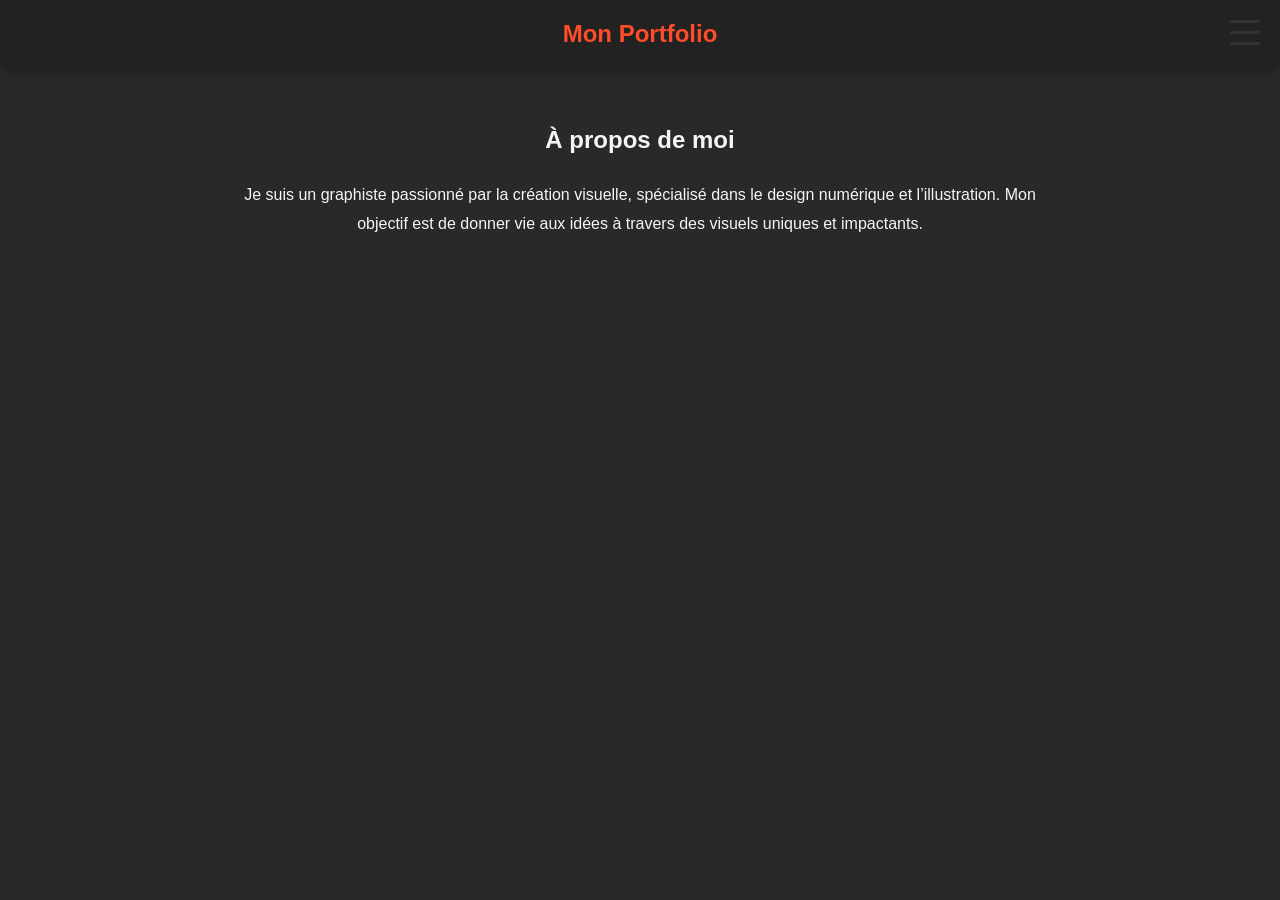
==== apropos.html @ 788feb21 "+++++" ====
<!DOCTYPE html>
<html lang="fr">
<head>
  <meta charset="UTF-8">
  <title>Compétences</title>
  <link rel="stylesheet" href="css/style.css">
</head>
<body>
    <!-- Bouton menu burger -->
        <div class="menu-burger" id="menuBurger">
            <div></div>
            <div></div>
            <div></div>
        </div>

        <!-- Menu déroulant -->
        <div class="menu" id="menu">
            <a href="index.html">Accueil</a>
            <a href="apropos.html">À propos</a>
            <a href="competences.html">Mes compétences</a>
            <a href="mes_projets.html">Mes_projets</a>
        </div>
  <header>
      <div class="logo">Mon Portfolio</div>
  </header>

<section class="about">
    <h2>À propos de moi</h2>
    <p>Je suis un graphiste passionné par la création visuelle, spécialisé dans le design numérique et l’illustration. Mon objectif est de donner vie aux idées à travers des visuels uniques et impactants.</p>
  </section>
    <script src="script.js"></script>
</body>
</html>
---- css/style.css ----
body {
  margin: 0;
  font-family: 'Poppins', sans-serif;
  background: #2b2828;
  color: #f5f5f5;
}

header {
  background: #222;
  padding: 20px;
  border-radius: 0 0 15px 15px;
  box-shadow: 0 4px 8px rgba(0, 0, 0, 0.3);
  text-align: center;
}

.logo {
  font-size: 1.5em;
  font-weight: bold;
  color: #ff4c29;
}

.hero {
  text-align: center;
  padding: 100px 20px;
  background: linear-gradient(135deg, #ff4c29, #1f1f1f);
}

.hero h1 {
  font-size: 3em;
  margin-bottom: 20px;
}

.hero p {
  font-size: 1.2em;
  color: #ddd;
}

/* Style du menu burger */
            .menu-burger {
                position: absolute;
                top: 20px;
                right: 20px;
                display: flex;
                flex-direction: column;
                justify-content: space-between;
                width: 30px;
                height: 25px;
                cursor: pointer;
                z-index: 1000;
            }

            .menu-burger div {
                width: 30px;
                height: 3px;
                background-color: #333;
                border-radius: 2px;
                transition: all 0.3s ease;
            }

            /* Style du menu déroulant */
            .menu {
                display: none;
                position: absolute;
                top: 60px;
                right: 20px;
                background-color: white;
                border: 1px solid #ccc;
                border-radius: 5px;
                box-shadow: 0 4px 8px rgba(0, 0, 0, 0.1);
                padding: 10px;
                z-index: 999;
            }

            .menu a {
                text-decoration: none;
                color: #333;
                display: block;
                padding: 10px;
            }

            .menu a:hover {
                background-color: #f0f0f0;
            }

.burger {
  display: none;
  font-size: 2em;
  cursor: pointer;
}

@media (max-width: 768px) {
  .nav-links {
    display: none;
    flex-direction: column;
    background: #222;
    position: absolute;
    top: 60px;
    right: 0;
    width: 200px;
  }
  .burger {
    display: block;
  }
  .hero h1 {
    font-size: 2em;
  }
  .hero p {
    font-size: 1em;
  }
  .hero {
    padding: 50px 20px;
  }
  .skills {
    margin: 30px auto;
    padding: 0 20px;
    grid-template-columns: 1fr;
    gap: 20px;
  }
  header {
    padding: 15px;
    border-radius: 0 0 10px 10px;
  }
  .about {
    margin: 30px auto;
    padding: 0 20px;
  }
  .projects .gallery {
    grid-template-columns: 1fr;
    gap: 15px;
  }
}

.skills {
  max-width: 1000px;
  margin: 50px auto;
  display: grid;
  grid-template-columns: repeat(auto-fit, minmax(300px, 1fr));
  gap: 30px;
  padding: 20px;
}

.skills h2 {
  grid-column: 1 / -1;
  text-align: center;
  margin-bottom: 40px;
  font-size: 2.5em;
  color: #ff4c29;
  text-shadow: 0 2px 4px rgba(0, 0, 0, 0.5);
}

.skill {
  background: #222;
  padding: 25px;
  border-radius: 15px;
  box-shadow: 0 8px 16px rgba(0, 0, 0, 0.4);
  transition: transform 0.3s ease, box-shadow 0.3s ease;
  text-align: center;
}

.skill:hover {
  transform: translateY(-10px);
  box-shadow: 0 12px 24px rgba(0, 0, 0, 0.6);
}

.skill span {
  display: block;
  font-size: 1.2em;
  font-weight: bold;
  margin-bottom: 15px;
  color: #ff4c29;
}

.bar {
  background: #444;
  border-radius: 10px;
  overflow: hidden;
  height: 12px;
  position: relative;
}

.progress {
  height: 12px;
  background: linear-gradient(90deg, #ff4c29, #ff9966);
  transition: width 1.5s ease-in-out;
  border-radius: 10px;
}

.about {
  max-width: 800px;
  margin: 50px auto;
  text-align: center;
  line-height: 1.8;
}

.projects .gallery {
  display: grid;
  grid-template-columns: repeat(auto-fit, minmax(250px, 1fr));
  gap: 20px;
  padding: 20px;
}

.projects img {
  width: 100%;
  border-radius: 10px;
  transition: transform 0.3s;
}

.projects img:hover {
  transform: scale(1.05);
}

@media (min-width: 769px) and (max-width: 1024px) {
  .hero h1 {
    font-size: 2.5em;
  }
  .projects .gallery {
    grid-template-columns: repeat(2, 1fr);
  }
  .skills {
    grid-template-columns: repeat(2, 1fr);
  }
  header {
    padding: 18px;
  }
}
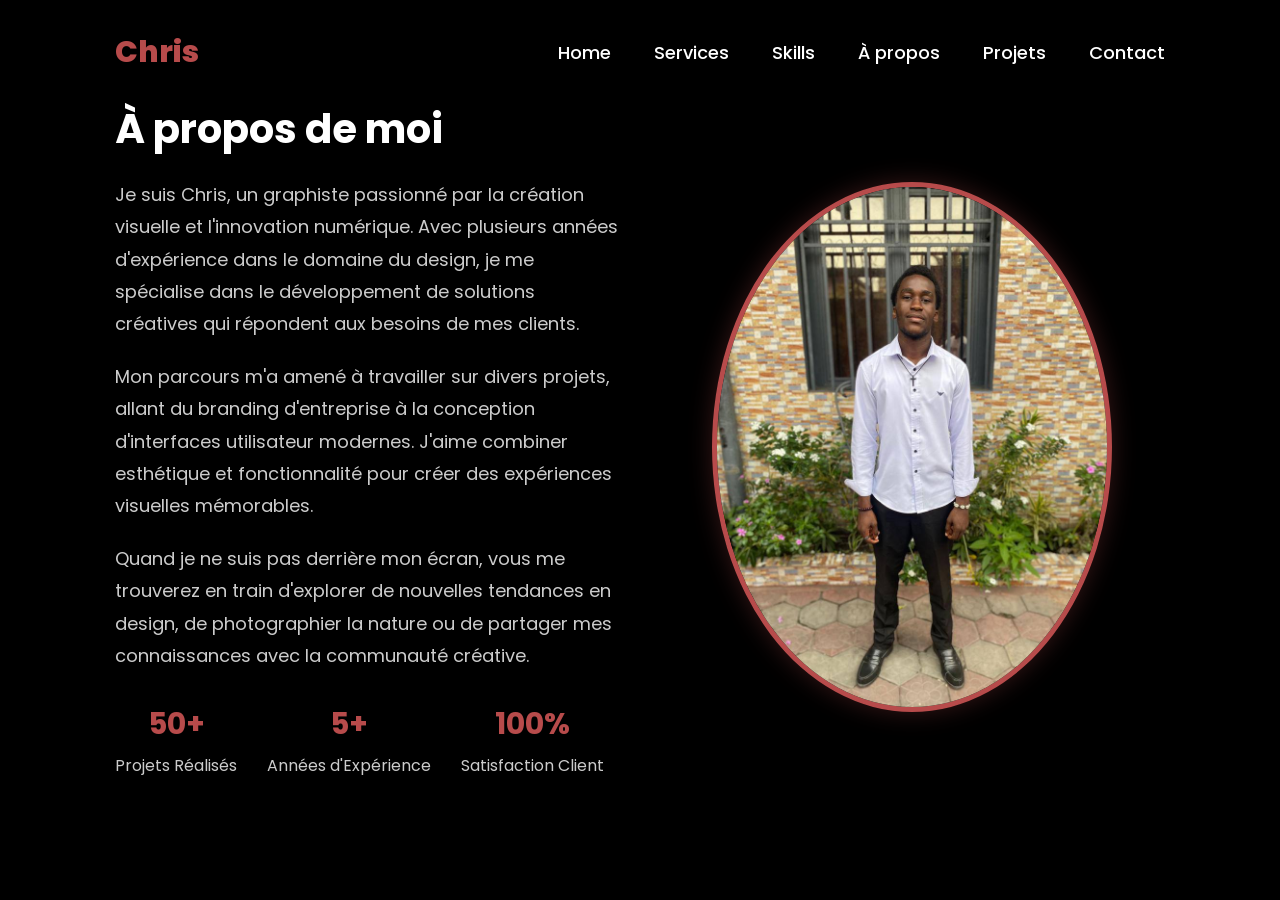
==== commit 109f5418: "++++++++" ====
--- a/apropos.html
+++ b/apropos.html
@@ -2,32 +2,51 @@
 <html lang="fr">
 <head>
   <meta charset="UTF-8">
-  <title>Compétences</title>
+  <meta name="viewport" content="width=device-width, initial-scale=1.0">
+  <title>À propos - Portfolio Graphiste</title>
   <link rel="stylesheet" href="css/style.css">
+  <link rel="stylesheet" href="https://cdnjs.cloudflare.com/ajax/libs/font-awesome/6.5.2/css/all.min.css">
 </head>
 <body>
-    <!-- Bouton menu burger -->
-        <div class="menu-burger" id="menuBurger">
-            <div></div>
-            <div></div>
-            <div></div>
+ <header>
+    <a href="#" class="logo">Chris</a>
+
+    <nav>
+        <a href="index.html">Home</a>
+        <a href="Services.html">Services</a>
+        <a href="Skills.html">Skills</a>
+        <a href="apropos.html" class="active">À propos</a>
+        <a href="mes_projets.html">Projets</a>
+        <a href="contact.html">Contact</a>
+    </nav>
+ </header>
+
+ <section class="about">
+    <div class="about-content">
+        <div class="about-text">
+            <h2>À propos de moi</h2>
+            <p>Je suis Chris, un graphiste passionné par la création visuelle et l'innovation numérique. Avec plusieurs années d'expérience dans le domaine du design, je me spécialise dans le développement de solutions créatives qui répondent aux besoins de mes clients.</p>
+            <p>Mon parcours m'a amené à travailler sur divers projets, allant du branding d'entreprise à la conception d'interfaces utilisateur modernes. J'aime combiner esthétique et fonctionnalité pour créer des expériences visuelles mémorables.</p>
+            <p>Quand je ne suis pas derrière mon écran, vous me trouverez en train d'explorer de nouvelles tendances en design, de photographier la nature ou de partager mes connaissances avec la communauté créative.</p>
+            <div class="about-stats">
+                <div class="stat">
+                    <h3>50+</h3>
+                    <p>Projets Réalisés</p>
+                </div>
+                <div class="stat">
+                    <h3>5+</h3>
+                    <p>Années d'Expérience</p>
+                </div>
+                <div class="stat">
+                    <h3>100%</h3>
+                    <p>Satisfaction Client</p>
+                </div>
+            </div>
         </div>
-
-        <!-- Menu déroulant -->
-        <div class="menu" id="menu">
-            <a href="index.html">Accueil</a>
-            <a href="apropos.html">À propos</a>
-            <a href="competences.html">Mes compétences</a>
-            <a href="mes_projets.html">Mes_projets</a>
+        <div class="about-image">
+            <img src="assets/img/img22.jpg" alt="Chris">
         </div>
-  <header>
-      <div class="logo">Mon Portfolio</div>
-  </header>
-
-<section class="about">
-    <h2>À propos de moi</h2>
-    <p>Je suis un graphiste passionné par la création visuelle, spécialisé dans le design numérique et l’illustration. Mon objectif est de donner vie aux idées à travers des visuels uniques et impactants.</p>
-  </section>
-    <script src="script.js"></script>
+    </div>
+ </section>
 </body>
 </html>
--- a/css/style.css
+++ b/css/style.css
@@ -1,225 +1,815 @@
-body {
+@import url('https://fonts.googleapis.com/css2?family=poppins:wght@100;200;300;400;500;600&display=swap');
+
+*{
   margin: 0;
-  font-family: 'Poppins', sans-serif;
-  background: #2b2828;
-  color: #f5f5f5;
-}
-
-header {
-  background: #222;
-  padding: 20px;
-  border-radius: 0 0 15px 15px;
-  box-shadow: 0 4px 8px rgba(0, 0, 0, 0.3);
-  text-align: center;
-}
-
-.logo {
-  font-size: 1.5em;
-  font-weight: bold;
-  color: #ff4c29;
-}
-
-.hero {
-  text-align: center;
-  padding: 100px 20px;
-  background: linear-gradient(135deg, #ff4c29, #1f1f1f);
-}
-
-.hero h1 {
-  font-size: 3em;
-  margin-bottom: 20px;
-}
-
-.hero p {
-  font-size: 1.2em;
-  color: #ddd;
-}
-
-/* Style du menu burger */
-            .menu-burger {
-                position: absolute;
-                top: 20px;
-                right: 20px;
-                display: flex;
-                flex-direction: column;
-                justify-content: space-between;
-                width: 30px;
-                height: 25px;
-                cursor: pointer;
-                z-index: 1000;
-            }
-
-            .menu-burger div {
-                width: 30px;
-                height: 3px;
-                background-color: #333;
-                border-radius: 2px;
-                transition: all 0.3s ease;
-            }
-
-            /* Style du menu déroulant */
-            .menu {
-                display: none;
-                position: absolute;
-                top: 60px;
-                right: 20px;
-                background-color: white;
-                border: 1px solid #ccc;
-                border-radius: 5px;
-                box-shadow: 0 4px 8px rgba(0, 0, 0, 0.1);
-                padding: 10px;
-                z-index: 999;
-            }
-
-            .menu a {
-                text-decoration: none;
-                color: #333;
-                display: block;
-                padding: 10px;
-            }
-
-            .menu a:hover {
-                background-color: #f0f0f0;
-            }
-
-.burger {
-  display: none;
-  font-size: 2em;
+  padding: 0;
+  box-sizing: border-box;
+  text-decoration: none;
+  border: none;
+  outline: none;
+  font-family: 'poppins', sans-serif;
+}
+
+html{
+  font-size: 62.5%;
+}
+
+body{
+  width: 100%;
+  height: 100vh;
+  overflow-x: hidden;
+  background-color: black;
+  color: white;
+}
+
+header{
+  margin-top: 20px;
+  position: fixed;
+  top: 0;
+  left: 0;
+  width: 100%;
+  padding: 1rem 9%;
+  background-color: transparent;
+  filter: drop-shadow(10px);
+  display: flex;
+  justify-content: space-between;
+  align-items: center;
+  z-index: 100;
+}
+
+.logo{
+  font-size: 3rem;
+  color: #b74b4b;
+  font-weight: 800;
   cursor: pointer;
-}
-
-@media (max-width: 768px) {
-  .nav-links {
+  transition: 0.5s ease;
+}
+
+.logo:hover{
+  transform: scale(1.1);
+}
+
+nav a{
+  font-size: 1.8rem;
+  color: white;
+  margin-left: 4rem;
+  font-weight: 500;
+  transition: 0.3s ease;
+  border-bottom: 3px solid transparent;
+}
+
+nav a:hover,
+nav a:active{
+  color: #b74b4b;
+  border-bottom: 3px solid #b74b4b;
+}
+
+@media(max-width:995px){
+  nav{
+    position: absolute;
     display: none;
+    top: 0;
+    right: 0;
+    width: 40%;
+    border-left: 3px solid #b74b4b;
+    border-bottom: 3px solid #b74b4b;
+    border-bottom-left-radius: 2rem;
+    padding: 1rem solid;
+    background-color: black;
+    border-top: 0.1rem solid rgba(0,0,0,0,1);
+  }
+
+  nav.active{
+    display: block;
+  }
+
+  nav a:hover,
+  nav a.active{
+    padding: 1rem;
+    border-radius: 0.5rem;
+    border-bottom: 0.5rem solid #b74b4b;
+  }
+}
+
+section{
+  min-height: 100vh;
+  padding: 12rem 9% 5rem;
+}
+
+.home{
+  display: flex;
+  justify-content: center;
+  align-items: center;
+  gap: 8rem;
+  background-color: black;
+}
+
+.home .home-content h1{
+  font-size: 6rem;
+  font-weight: 700;
+  line-height: 1.3;
+}
+
+span{
+  color: #b74b4b;
+}
+
+.home-content h3{
+  font-size: 4rem;
+  margin-bottom: 1rem;
+  font-weight: 700;
+}
+
+.home-content p{
+  font-size: 1.6rem;
+}
+.home-img{
+  border-radius: 50%;
+}
+
+.home-img img{
+  position: relative;
+  width: 32vw;
+  border-radius: 50%;
+  box-shadow: 0 0 25px solid #b74b4b;
+  cursor: pointer;
+  transition: 0.2s linear;
+}
+
+.home-img img:hover{
+  font-size: 1.8rem;
+  font-weight: 500;
+}
+
+.social-icons a{
+  display: inline-flex;
+  justify-content: center;
+  align-items: center;
+  width: 4rem;
+  height: 4rem;
+  background-color: transparent;
+  border: 0.2rem solid #b74b4b;
+  font-size: 2rem;
+  border-radius: 50%;
+  margin: 3rem 1.5rem 3rem 0;
+  transition: 0.3s ease;
+  color: #b74b4b;
+}
+
+.social-icons a:hover{
+  color: black;
+  transform: scale(1.3) translateY(-5px);
+  background-color: #b74b4b;
+  box-shadow: 0 0 25px #b74b4b;
+}
+
+.btn{
+  display: inline-block;
+  padding: 1rem 2.8rem;
+  background-color: black;
+  border-radius: 4rem;
+  font-size: 1.6rem;
+  color: #b74b4b;
+  letter-spacing: 0.3rem;
+  font-weight: 600;
+  border: 2px solid #b74b4b;
+  transition: 0.3s ease;
+  cursor: pointer;
+}
+
+.btn:hover{
+  transform: scale3d(1.03);
+  background-color: #b74b4b;
+  color: black;
+  box-shadow: 0 0 25px #b74b4b; 
+}
+
+.typing-text{
+  font-size: 34px;
+  font-weight: 600;
+  min-width: 280px;
+}
+
+.typing-text span{
+  position: relative;
+}
+
+.typing-text span::before{
+  content:"software Developper";
+  color: #b74b4b;
+  animation: words 20s infinite;
+}
+
+.typing-text span::after{
+  content:"";
+  position: absolute;
+  width: calc(100% + 8px);
+  height: 100%;
+  border-left: 3px solid black;
+  right: -8;
+  animation: cursor 0.6s infinite;
+}
+
+@keyframes cursor{
+  to{
+    border-left: 3px solid #b74b4b;
+  }
+}
+
+@keyframes words{
+  0%, 20%{
+    content:"web Developer";
+  }
+    21%, 40%{
+      content: "Developer"
+    }
+
+    41%, 60%{
+      content:"web Designer";
+    }
+
+    61%, 80%{
+      content:"Gamer";
+    }
+
+    81%, 100%{
+      content:"web backend";
+    }
+}
+
+@media(max-width: 1000px){
+  .home{
+    gap: 4rem;
+  }
+}
+
+@media(max-width:995px){
+  .home{
     flex-direction: column;
-    background: #222;
-    position: absolute;
-    top: 60px;
-    right: 0;
-    width: 200px;
-  }
-  .burger {
-    display: block;
-  }
-  .hero h1 {
-    font-size: 2em;
-  }
-  .hero p {
-    font-size: 1em;
-  }
-  .hero {
-    padding: 50px 20px;
-  }
-  .skills {
-    margin: 30px auto;
-    padding: 0 20px;
-    grid-template-columns: 1fr;
-    gap: 20px;
-  }
-  header {
-    padding: 15px;
-    border-radius: 0 0 10px 10px;
-  }
-  .about {
-    margin: 30px auto;
-    padding: 0 20px;
-  }
-  .projects .gallery {
-    grid-template-columns: 1fr;
-    gap: 15px;
-  }
-}
-
-.skills {
-  max-width: 1000px;
-  margin: 50px auto;
+    margin: 5rem 4rem;
+  }
+
+  .home .home-content h3{
+    font-size: 2.5rem;
+  }
+
+  .home-content h1{
+    font-size: 5rem;
+  }
+
+  .home-img img{
+    width: 70vh;
+    margin-top: 4rem;
+  }
+}
+
+/* Services Section */
+.services {
+  display: flex;
+  justify-content: center;
+  align-items: center;
+  min-height: 100vh;
+  background-color: black;
+  padding: 5rem 9%;
+}
+
+.services-content {
+  text-align: center;
+  max-width: 1200px;
+}
+
+.services-content h2 {
+  font-size: 4rem;
+  font-weight: 700;
+  margin-bottom: 2rem;
+  color: white;
+}
+
+.services-content p {
+  font-size: 1.8rem;
+  margin-bottom: 4rem;
+  color: #ccc;
+}
+
+.services-grid {
   display: grid;
   grid-template-columns: repeat(auto-fit, minmax(300px, 1fr));
-  gap: 30px;
-  padding: 20px;
-}
-
-.skills h2 {
-  grid-column: 1 / -1;
-  text-align: center;
-  margin-bottom: 40px;
-  font-size: 2.5em;
-  color: #ff4c29;
-  text-shadow: 0 2px 4px rgba(0, 0, 0, 0.5);
+  gap: 3rem;
+}
+
+.service-item {
+  background-color: #111;
+  padding: 3rem;
+  border-radius: 1rem;
+  border: 2px solid #b74b4b;
+  transition: 0.3s ease;
+  text-align: center;
+}
+
+.service-item:hover {
+  transform: translateY(-10px);
+  box-shadow: 0 10px 30px rgba(183, 75, 75, 0.3);
+}
+
+.service-item i {
+  font-size: 4rem;
+  color: #b74b4b;
+  margin-bottom: 2rem;
+}
+
+.service-item h3 {
+  font-size: 2.4rem;
+  font-weight: 600;
+  margin-bottom: 1.5rem;
+  color: white;
+}
+
+.service-item p {
+  font-size: 1.6rem;
+  color: #ccc;
+  line-height: 1.6;
+}
+
+@media(max-width: 768px) {
+  .services-grid {
+    grid-template-columns: 1fr;
+  }
+
+  .services-content h2 {
+    font-size: 3rem;
+  }
+
+  .service-item {
+    padding: 2rem;
+  }
+}
+
+/* Skills Section */
+.skills {
+  display: flex;
+  justify-content: center;
+  align-items: center;
+  min-height: 100vh;
+  background-color: black;
+  padding: 5rem 9%;
+}
+
+.skills-content {
+  text-align: center;
+  max-width: 1200px;
+}
+
+.skills-content h2 {
+  font-size: 4rem;
+  font-weight: 700;
+  margin-bottom: 2rem;
+  color: white;
+}
+
+.skills-content p {
+  font-size: 1.8rem;
+  margin-bottom: 4rem;
+  color: #ccc;
+}
+
+.skills-grid {
+  display: grid;
+  grid-template-columns: repeat(auto-fit, minmax(400px, 1fr));
+  gap: 4rem;
+}
+
+.skill-category {
+  background-color: #111;
+  padding: 3rem;
+  border-radius: 1rem;
+  border: 2px solid #b74b4b;
+}
+
+.skill-category h3 {
+  font-size: 2.4rem;
+  font-weight: 600;
+  margin-bottom: 2rem;
+  color: white;
+  text-align: center;
 }
 
 .skill {
-  background: #222;
-  padding: 25px;
-  border-radius: 15px;
-  box-shadow: 0 8px 16px rgba(0, 0, 0, 0.4);
-  transition: transform 0.3s ease, box-shadow 0.3s ease;
-  text-align: center;
-}
-
-.skill:hover {
-  transform: translateY(-10px);
-  box-shadow: 0 12px 24px rgba(0, 0, 0, 0.6);
+  margin-bottom: 2rem;
 }
 
 .skill span {
   display: block;
-  font-size: 1.2em;
-  font-weight: bold;
-  margin-bottom: 15px;
-  color: #ff4c29;
+  font-size: 1.6rem;
+  font-weight: 500;
+  color: white;
+  margin-bottom: 0.5rem;
 }
 
 .bar {
-  background: #444;
-  border-radius: 10px;
+  width: 100%;
+  height: 1rem;
+  background-color: #333;
+  border-radius: 0.5rem;
   overflow: hidden;
-  height: 12px;
+}
+
+.progress {
+  height: 100%;
+  background-color: #b74b4b;
+  border-radius: 0.5rem;
+  transition: width 0.3s ease;
+}
+
+@media(max-width: 768px) {
+  .skills-grid {
+    grid-template-columns: 1fr;
+  }
+
+  .skills-content h2 {
+    font-size: 3rem;
+  }
+
+  .skill-category {
+    padding: 2rem;
+  }
+}
+
+/* Projects Section */
+.projects {
+  display: flex;
+  justify-content: center;
+  align-items: center;
+  min-height: 100vh;
+  background-color: black;
+  padding: 5rem 9%;
+}
+
+.projects-content {
+  text-align: center;
+  max-width: 1200px;
+}
+
+.projects-content h2 {
+  font-size: 4rem;
+  font-weight: 700;
+  margin-bottom: 2rem;
+  color: white;
+}
+
+.projects-content p {
+  font-size: 1.8rem;
+  margin-bottom: 4rem;
+  color: #ccc;
+}
+
+.projects-grid {
+  display: grid;
+  grid-template-columns: repeat(auto-fit, minmax(300px, 1fr));
+  gap: 3rem;
+}
+
+.project-item {
   position: relative;
-}
-
-.progress {
-  height: 12px;
-  background: linear-gradient(90deg, #ff4c29, #ff9966);
-  transition: width 1.5s ease-in-out;
-  border-radius: 10px;
-}
-
+  overflow: hidden;
+  border-radius: 1rem;
+  border: 2px solid #b74b4b;
+  transition: 0.3s ease;
+}
+
+.project-item:hover {
+  transform: scale(1.05);
+  box-shadow: 0 10px 30px rgba(183, 75, 75, 0.3);
+}
+
+.project-item img {
+  width: 100%;
+  height: 250px;
+  object-fit: cover;
+  display: block;
+}
+
+.project-overlay {
+  position: absolute;
+  top: 0;
+  left: 0;
+  width: 100%;
+  height: 100%;
+  background-color: rgba(0, 0, 0, 0.8);
+  display: flex;
+  flex-direction: column;
+  justify-content: center;
+  align-items: center;
+  opacity: 0;
+  transition: 0.3s ease;
+  padding: 2rem;
+  text-align: center;
+}
+
+.project-item:hover .project-overlay {
+  opacity: 1;
+}
+
+.project-overlay h3 {
+  font-size: 2.4rem;
+  font-weight: 600;
+  margin-bottom: 1rem;
+  color: white;
+}
+
+.project-overlay p {
+  font-size: 1.6rem;
+  color: #ccc;
+  margin-bottom: 2rem;
+  line-height: 1.6;
+}
+
+.project-link {
+  display: inline-block;
+  padding: 0.8rem 2rem;
+  background-color: #b74b4b;
+  color: white;
+  text-decoration: none;
+  border-radius: 0.5rem;
+  font-weight: 500;
+  transition: 0.3s ease;
+}
+
+.project-link:hover {
+  background-color: white;
+  color: #b74b4b;
+}
+
+@media(max-width: 768px) {
+  .projects-grid {
+    grid-template-columns: 1fr;
+  }
+
+  .projects-content h2 {
+    font-size: 3rem;
+  }
+
+  .project-overlay {
+    padding: 1rem;
+  }
+
+  .project-overlay h3 {
+    font-size: 2rem;
+  }
+
+  .project-overlay p {
+    font-size: 1.4rem;
+  }
+}
+
+/* Contact Section */
+.contact {
+  display: flex;
+  justify-content: center;
+  align-items: center;
+  min-height: 100vh;
+  background-color: black;
+  padding: 5rem 9%;
+}
+
+.contact-content {
+  text-align: center;
+  max-width: 1200px;
+}
+
+.contact-content h2 {
+  font-size: 4rem;
+  font-weight: 700;
+  margin-bottom: 2rem;
+  color: white;
+}
+
+.contact-content p {
+  font-size: 1.8rem;
+  margin-bottom: 4rem;
+  color: #ccc;
+}
+
+.contact-grid {
+  display: grid;
+  grid-template-columns: 1fr 1fr;
+  gap: 4rem;
+  align-items: start;
+}
+
+.contact-info {
+  background-color: #111;
+  padding: 3rem;
+  border-radius: 1rem;
+  border: 2px solid #b74b4b;
+}
+
+.contact-info h3 {
+  font-size: 2.4rem;
+  font-weight: 600;
+  margin-bottom: 2rem;
+  color: white;
+  text-align: center;
+}
+
+.info-item {
+  display: flex;
+  align-items: center;
+  margin-bottom: 2rem;
+}
+
+.info-item i {
+  font-size: 2rem;
+  color: #b74b4b;
+  margin-right: 1.5rem;
+  width: 3rem;
+  text-align: center;
+}
+
+.info-item span {
+  font-size: 1.6rem;
+  color: #ccc;
+}
+
+.social-links {
+  display: flex;
+  justify-content: center;
+  gap: 2rem;
+  margin-top: 3rem;
+}
+
+.social-links a {
+  font-size: 2.5rem;
+  color: #b74b4b;
+  transition: 0.3s ease;
+}
+
+.social-links a:hover {
+  color: white;
+  transform: scale(1.2);
+}
+
+.contact-form {
+  background-color: #111;
+  padding: 3rem;
+  border-radius: 1rem;
+  border: 2px solid #b74b4b;
+}
+
+.form-group {
+  margin-bottom: 2rem;
+}
+
+.form-group input,
+.form-group textarea {
+  width: 100%;
+  padding: 1.5rem;
+  background-color: #222;
+  border: 1px solid #444;
+  border-radius: 0.5rem;
+  color: white;
+  font-size: 1.6rem;
+  font-family: 'Poppins', sans-serif;
+}
+
+.form-group input::placeholder,
+.form-group textarea::placeholder {
+  color: #aaa;
+}
+
+.form-group textarea {
+  resize: vertical;
+  min-height: 120px;
+}
+
+.btn {
+  display: inline-block;
+  padding: 1.5rem 3rem;
+  background-color: #b74b4b;
+  color: white;
+  border: none;
+  border-radius: 0.5rem;
+  font-size: 1.6rem;
+  font-weight: 600;
+  cursor: pointer;
+  transition: 0.3s ease;
+  text-decoration: none;
+}
+
+.btn:hover {
+  background-color: white;
+  color: #b74b4b;
+  transform: translateY(-2px);
+  box-shadow: 0 5px 15px rgba(183, 75, 75, 0.3);
+}
+
+@media(max-width: 768px) {
+  .contact-grid {
+    grid-template-columns: 1fr;
+  }
+
+  .contact-content h2 {
+    font-size: 3rem;
+  }
+
+  .contact-info,
+  .contact-form {
+    padding: 2rem;
+  }
+
+  .info-item {
+    flex-direction: column;
+    text-align: center;
+  }
+
+  .info-item i {
+    margin-right: 0;
+    margin-bottom: 0.5rem;
+  }
+}
+
+/* About Section */
 .about {
-  max-width: 800px;
-  margin: 50px auto;
-  text-align: center;
+  display: flex;
+  justify-content: center;
+  align-items: center;
+  min-height: 100vh;
+  background-color: black;
+  padding: 5rem 9%;
+}
+
+.about-content {
+  display: grid;
+  grid-template-columns: 1fr 1fr;
+  gap: 4rem;
+  align-items: center;
+  max-width: 1200px;
+}
+
+.about-text h2 {
+  font-size: 4rem;
+  font-weight: 700;
+  margin-bottom: 2rem;
+  color: white;
+}
+
+.about-text p {
+  font-size: 1.8rem;
+  color: #ccc;
   line-height: 1.8;
-}
-
-.projects .gallery {
-  display: grid;
-  grid-template-columns: repeat(auto-fit, minmax(250px, 1fr));
-  gap: 20px;
-  padding: 20px;
-}
-
-.projects img {
+  margin-bottom: 2rem;
+}
+
+.about-stats {
+  display: flex;
+  gap: 3rem;
+  margin-top: 3rem;
+}
+
+.stat {
+  text-align: center;
+}
+
+.stat h3 {
+  font-size: 3rem;
+  font-weight: 700;
+  color: #b74b4b;
+  margin-bottom: 0.5rem;
+}
+
+.stat p {
+  font-size: 1.6rem;
+  color: #ccc;
+}
+
+.about-image {
+  text-align: center;
+}
+
+.about-image img {
   width: 100%;
-  border-radius: 10px;
-  transition: transform 0.3s;
-}
-
-.projects img:hover {
-  transform: scale(1.05);
-}
-
-@media (min-width: 769px) and (max-width: 1024px) {
-  .hero h1 {
-    font-size: 2.5em;
-  }
-  .projects .gallery {
-    grid-template-columns: repeat(2, 1fr);
-  }
-  .skills {
-    grid-template-columns: repeat(2, 1fr);
-  }
-  header {
-    padding: 18px;
+  max-width: 400px;
+  border-radius: 50%;
+  border: 5px solid #b74b4b;
+  box-shadow: 0 0 25px rgba(183, 75, 75, 0.3);
+}
+
+@media(max-width: 768px) {
+  .about-content {
+    grid-template-columns: 1fr;
+    text-align: center;
+  }
+
+  .about-text h2 {
+    font-size: 3rem;
+  }
+
+  .about-stats {
+    justify-content: center;
+    flex-wrap: wrap;
+  }
+
+  .stat {
+    flex: 1 1 30%;
+    min-width: 100px;
   }
 }
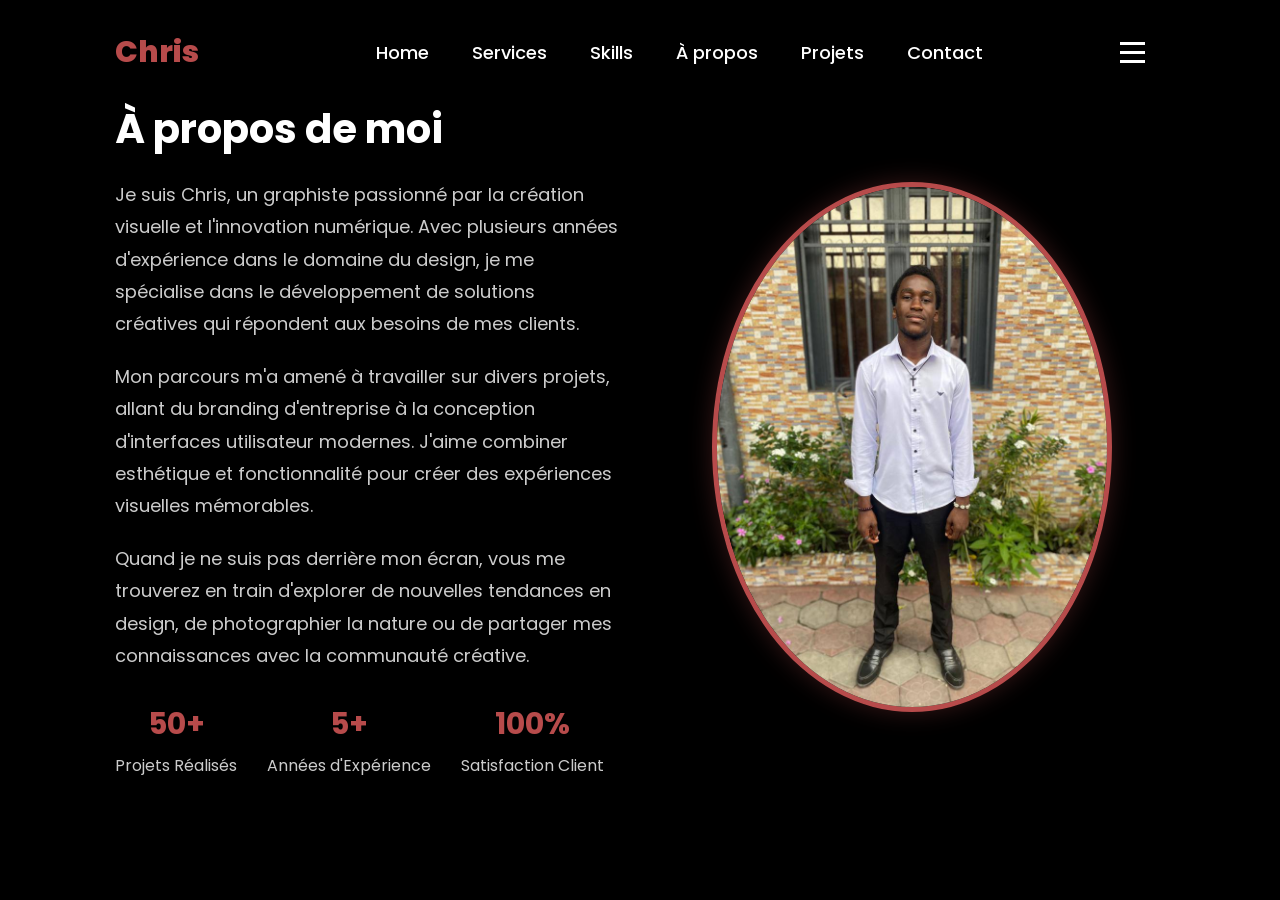
==== commit 98a76a19: "+++++" ====
--- a/apropos.html
+++ b/apropos.html
@@ -19,6 +19,21 @@
         <a href="mes_projets.html">Projets</a>
         <a href="contact.html">Contact</a>
     </nav>
+
+    <div class="menu-burger" id="menuBurger">
+        <div></div>
+        <div></div>
+        <div></div>
+    </div>
+
+    <div class="menu" id="menu">
+        <a href="index.html">Home</a>
+        <a href="Services.html">Services</a>
+        <a href="Skills.html">Skills</a>
+        <a href="apropos.html">À propos</a>
+        <a href="mes_projets.html">Projets</a>
+        <a href="contact.html">Contact</a>
+    </div>
  </header>
 
  <section class="about">
@@ -48,5 +63,6 @@
         </div>
     </div>
  </section>
+ <script src="script.js"></script>
 </body>
 </html>
--- a/css/style.css
+++ b/css/style.css
@@ -64,30 +64,56 @@
   border-bottom: 3px solid #b74b4b;
 }
 
+.menu-burger {
+  display: flex;
+  flex-direction: column;
+  cursor: pointer;
+  margin-right: 2rem;
+}
+
+.menu-burger div {
+  width: 25px;
+  height: 3px;
+  background-color: white;
+  margin: 3px 0;
+  transition: 0.3s;
+}
+
+.menu {
+  display: none;
+  position: absolute;
+  top: 100%;
+  right: 0;
+  width: 200px;
+  background-color: black;
+  border: 2px solid #b74b4b;
+  border-top: none;
+  padding: 1rem;
+  flex-direction: column;
+}
+
+.menu.active {
+  display: flex;
+}
+
+.menu a {
+  color: white;
+  padding: 0.5rem 0;
+  text-decoration: none;
+  border-bottom: 1px solid #333;
+}
+
+.menu a:hover {
+  color: #b74b4b;
+}
+
 @media(max-width:995px){
   nav{
-    position: absolute;
     display: none;
-    top: 0;
-    right: 0;
-    width: 40%;
-    border-left: 3px solid #b74b4b;
-    border-bottom: 3px solid #b74b4b;
-    border-bottom-left-radius: 2rem;
-    padding: 1rem solid;
-    background-color: black;
-    border-top: 0.1rem solid rgba(0,0,0,0,1);
-  }
-
-  nav.active{
-    display: block;
-  }
-
-  nav a:hover,
-  nav a.active{
-    padding: 1rem;
-    border-radius: 0.5rem;
-    border-bottom: 0.5rem solid #b74b4b;
+  }
+
+  .menu.active {
+    display: flex;
   }
 }
 
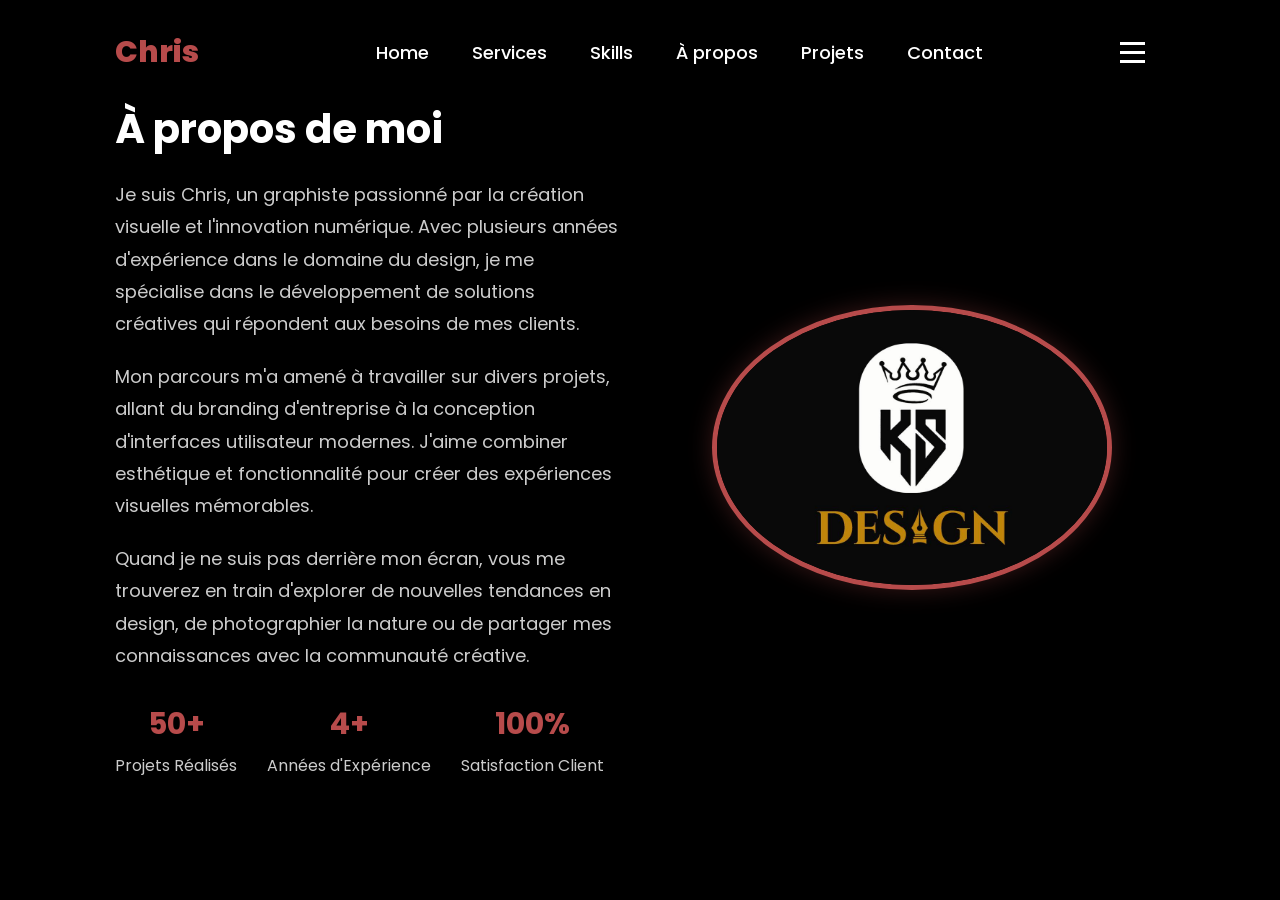
==== commit 206b31c6: "+++++ finition" ====
--- a/apropos.html
+++ b/apropos.html
@@ -49,7 +49,7 @@
                     <p>Projets Réalisés</p>
                 </div>
                 <div class="stat">
-                    <h3>5+</h3>
+                    <h3>4+</h3>
                     <p>Années d'Expérience</p>
                 </div>
                 <div class="stat">
@@ -59,7 +59,7 @@
             </div>
         </div>
         <div class="about-image">
-            <img src="assets/img/img22.jpg" alt="Chris">
+            <img src="assets/img/projet14.jpeg" alt="Chris">
         </div>
     </div>
  </section>
--- a/css/style.css
+++ b/css/style.css
@@ -90,10 +90,7 @@
   border-top: none;
   padding: 1rem;
   flex-direction: column;
-}
-
-.menu.active {
-  display: flex;
+  z-index: 101;
 }
 
 .menu a {
@@ -110,10 +107,6 @@
 @media(max-width:995px){
   nav{
     display: none;
-  }
-
-  .menu.active {
-    display: flex;
   }
 }
 
@@ -490,8 +483,9 @@
 
 .projects-grid {
   display: grid;
-  grid-template-columns: repeat(auto-fit, minmax(300px, 1fr));
-  gap: 3rem;
+  grid-template-columns: repeat(auto-fit, minmax(260px, 1fr));
+  gap: 1.5rem;
+  justify-items: center;
 }
 
 .project-item {
@@ -500,40 +494,49 @@
   border-radius: 1rem;
   border: 2px solid #b74b4b;
   transition: 0.3s ease;
+  max-width: 100%;
 }
 
 .project-item:hover {
-  transform: scale(1.05);
-  box-shadow: 0 10px 30px rgba(183, 75, 75, 0.3);
+  transform: scale(1.03);
+ box-shadow: 0 10px 30px rgba(183, 75, 75, 0.3);
 }
 
 .project-item img {
   width: 100%;
-  height: 250px;
+  max-height: 250px;
+  height: auto;
   object-fit: cover;
   display: block;
+  margin: 0 auto;
 }
 
 .project-overlay {
   position: absolute;
-  top: 0;
+  bottom: 0;
   left: 0;
   width: 100%;
-  height: 100%;
-  background-color: rgba(0, 0, 0, 0.8);
+  height: 35%;
+  background: linear-gradient(to top, rgba(0,0,0,0.85), rgba(0,0,0,0));
   display: flex;
   flex-direction: column;
-  justify-content: center;
+  justify-content: flex-end;
   align-items: center;
   opacity: 0;
-  transition: 0.3s ease;
-  padding: 2rem;
+  transition: opacity 0.3s ease;
+  padding: 1rem;
   text-align: center;
 }
 
 .project-item:hover .project-overlay {
   opacity: 1;
 }
+
+.project-overlay h3 {
+  margin-bottom: 0.4rem;
+  font-size: 1.8rem;
+}
+
 
 .project-overlay h3 {
   font-size: 2.4rem;
@@ -565,15 +568,68 @@
   color: #b74b4b;
 }
 
+/* Modal plein écran pour image projet */
+.modal {
+  display: none;
+  position: fixed;
+  z-index: 999;
+  left: 0;
+  top: 0;
+  width: 100%;
+  height: 100%;
+  background-color: rgba(0, 0, 0, 0.85);
+  justify-content: center;
+  align-items: center;
+  padding: 1rem;
+}
+
+.modal-content {
+  width: 100%;
+  max-width: 96vw;
+  max-height: 88vh;
+  object-fit: contain;
+  border: 2px solid #b74b4b;
+  border-radius: 0.8rem;
+  box-shadow: 0 0 30px rgba(183, 75, 75, 0.8);
+}
+
+.modal-caption {
+  margin-top: 1rem;
+  color: #fff;
+  font-size: 1.8rem;
+  text-align: center;
+  display: none; /* h3 non affiché dans le modal par défaut */
+}
+
+.modal-close {
+  position: absolute;
+  top: 1.2rem;
+  right: 1.8rem;
+  color: #fff;
+  font-size: 4rem;
+  cursor: pointer;
+  transition: color 0.2s ease;
+  font-weight: 700;
+}
+
+.modal-close:hover {
+  color: #b74b4b;
+}
+
 @media(max-width: 768px) {
   .projects-grid {
     grid-template-columns: 1fr;
+    gap: 1rem;
   }
 
   .projects-content h2 {
     font-size: 3rem;
   }
 
+  .project-item img {
+    max-height: 220px;
+  }
+
   .project-overlay {
     padding: 1rem;
   }
@@ -583,6 +639,29 @@
   }
 
   .project-overlay p {
+    font-size: 1.4rem;
+  }
+}
+
+@media(max-width: 480px) {
+  .projects-content h2 {
+    font-size: 2.5rem;
+  }
+
+  .projects-content p {
+    font-size: 1.5rem;
+  }
+
+  .project-item img {
+    max-height: 180px;
+  }
+
+  .modal-content {
+    max-width: 98vw;
+    max-height: 85vh;
+  }
+
+  .modal-caption {
     font-size: 1.4rem;
   }
 }
